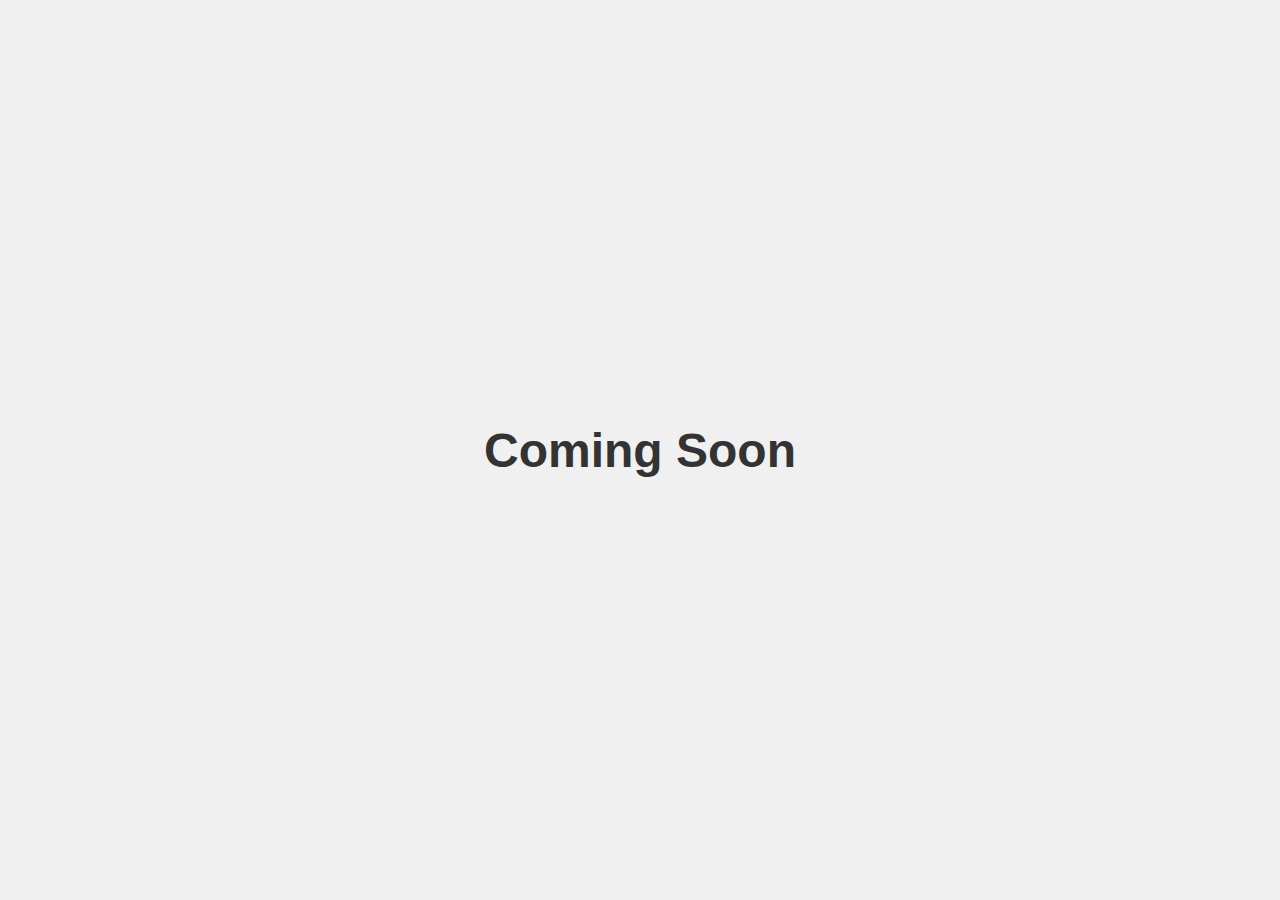
==== index.html @ d252c1e8 "the start!" ====
<!DOCTYPE html>
<html lang="en">
<head>
    <meta charset="UTF-8">
    <meta name="viewport" content="width=device-width, initial-scale=1.0">
    <title>Coming Soon</title>
    <style>
        body {
            display: flex;
            justify-content: center;
            align-items: center;
            height: 100vh;
            margin: 0;
            font-family: Arial, sans-serif;
            background-color: #f0f0f0;
        }
        h1 {
            font-size: 3em;
            color: #333;
        }
    </style>
</head>
<body>
<h1>Coming Soon</h1>
</body>
</html>
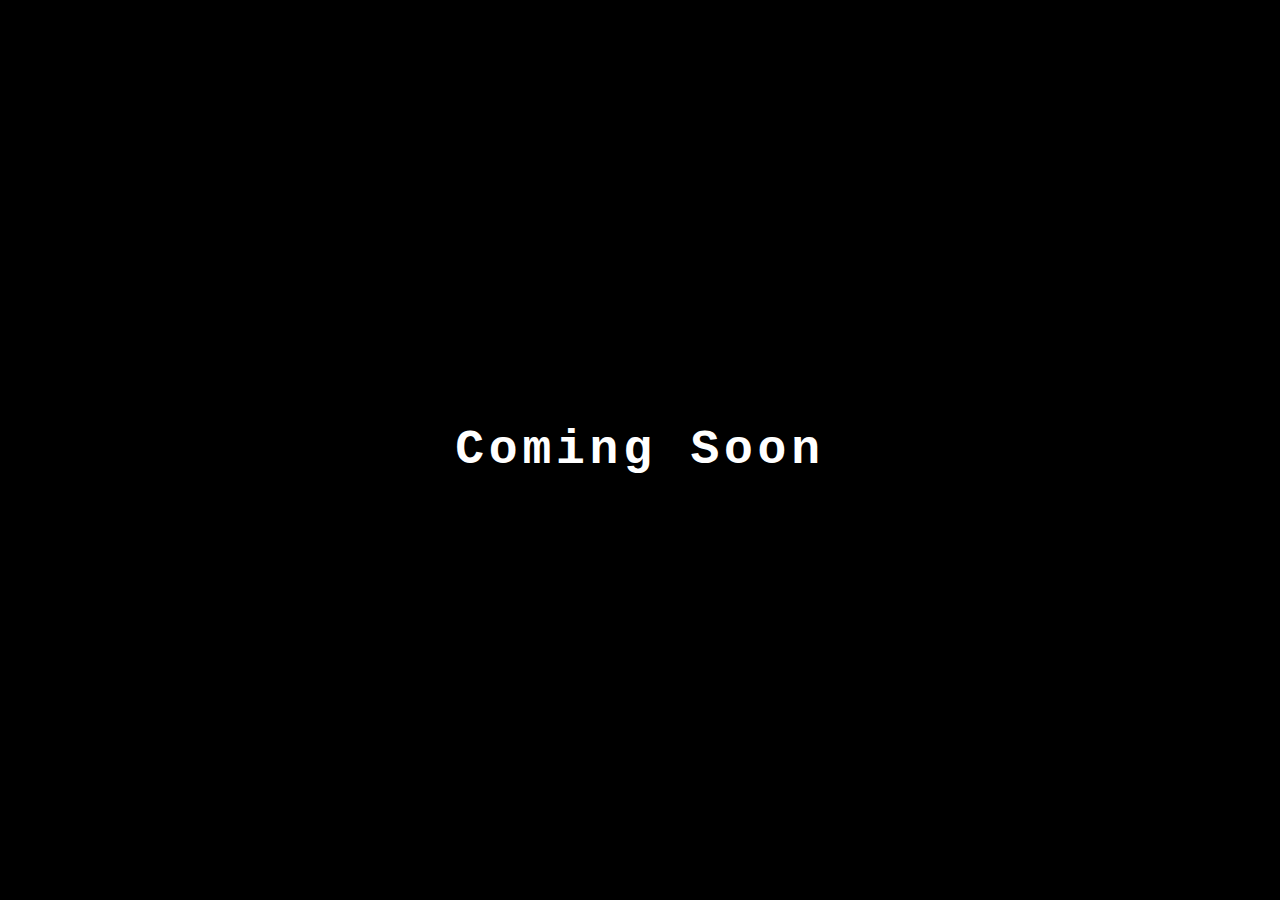
==== commit e67b7212: "update!" ====
--- a/index.html
+++ b/index.html
@@ -5,22 +5,28 @@
     <meta name="viewport" content="width=device-width, initial-scale=1.0">
     <title>Coming Soon</title>
     <style>
-        body {
+        body, html {
+            height: 100%;
+            margin: 0;
+            font-family: 'Courier New', Courier, monospace;
             display: flex;
             justify-content: center;
             align-items: center;
-            height: 100vh;
-            margin: 0;
-            font-family: Arial, sans-serif;
-            background-color: #f0f0f0;
+            background-color: #000;
+            color: white;
+            text-align: center;
         }
+
         h1 {
             font-size: 3em;
-            color: #333;
+            margin: 0;
+            letter-spacing: 0.1em;
         }
     </style>
 </head>
 <body>
-<h1>Coming Soon</h1>
+<div>
+    <h1>Coming Soon</h1>
+</div>
 </body>
 </html>
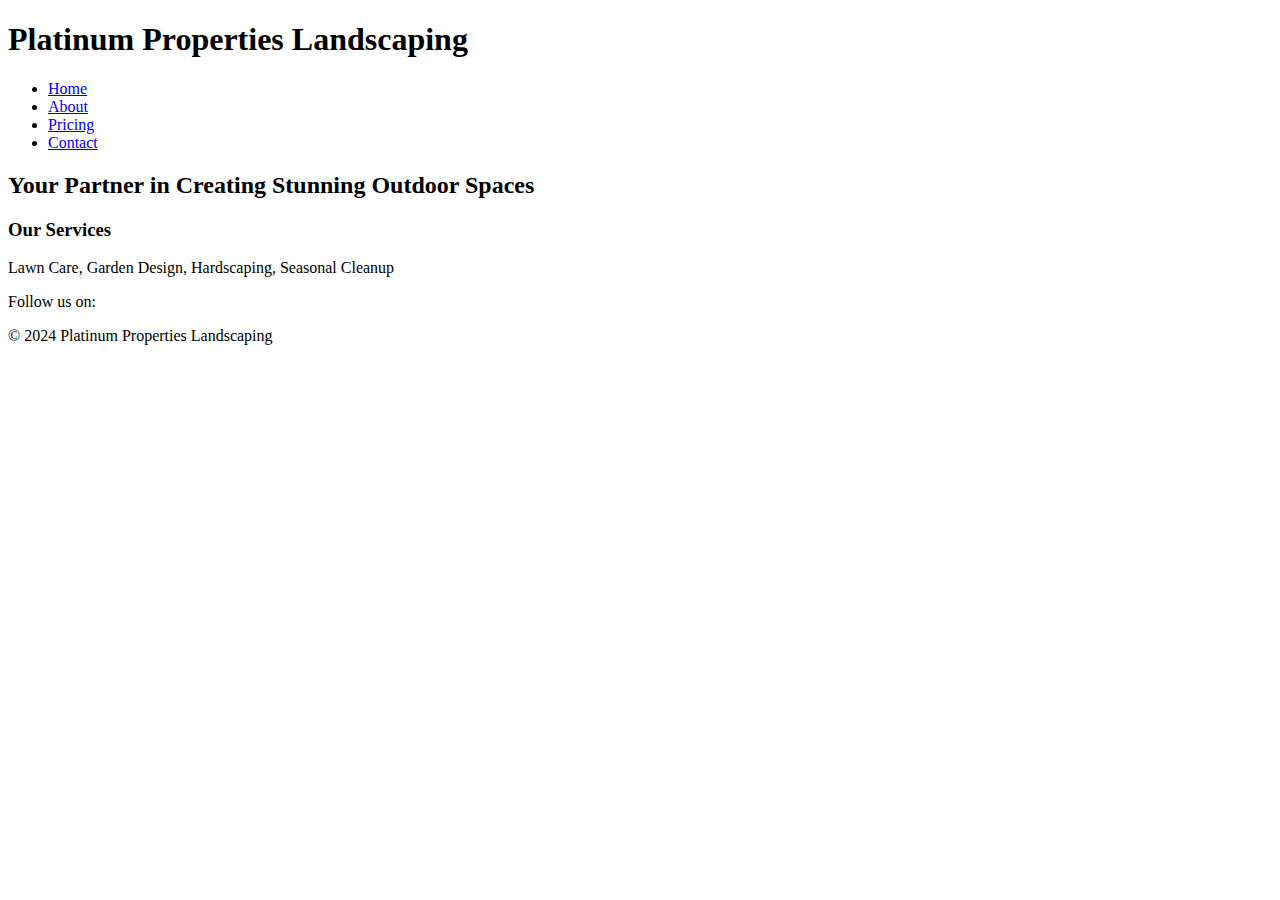
==== commit a6e3ed7f: "Update index.html" ====
--- a/index.html
+++ b/index.html
@@ -3,30 +3,33 @@
 <head>
     <meta charset="UTF-8">
     <meta name="viewport" content="width=device-width, initial-scale=1.0">
-    <title>Coming Soon</title>
-    <style>
-        body, html {
-            height: 100%;
-            margin: 0;
-            font-family: 'Courier New', Courier, monospace;
-            display: flex;
-            justify-content: center;
-            align-items: center;
-            background-color: #000;
-            color: white;
-            text-align: center;
-        }
-
-        h1 {
-            font-size: 3em;
-            margin: 0;
-            letter-spacing: 0.1em;
-        }
-    </style>
+    <title>Platinum Properties Landscaping</title>
+    <link rel="stylesheet" href="styles.css">
 </head>
 <body>
-<div>
-    <h1>Coming Soon</h1>
-</div>
+    <header>
+        <h1>Platinum Properties Landscaping</h1>
+        <nav>
+            <ul>
+                <li><a href="index.html">Home</a></li>
+                <li><a href="about.html">About</a></li>
+                <li><a href="pricing.html">Pricing</a></li>
+                <li><a href="contact.html">Contact</a></li>
+            </ul>
+        </nav>
+    </header>
+    <main>
+        <section class="hero">
+            <h2>Your Partner in Creating Stunning Outdoor Spaces</h2>
+        </section>
+        <section class="services">
+            <h3>Our Services</h3>
+            <p>Lawn Care, Garden Design, Hardscaping, Seasonal Cleanup</p>
+        </section>
+    </main>
+    <footer>
+        <p>Follow us on:</p>
+        <p>&copy; 2024 Platinum Properties Landscaping</p>
+    </footer>
 </body>
 </html>
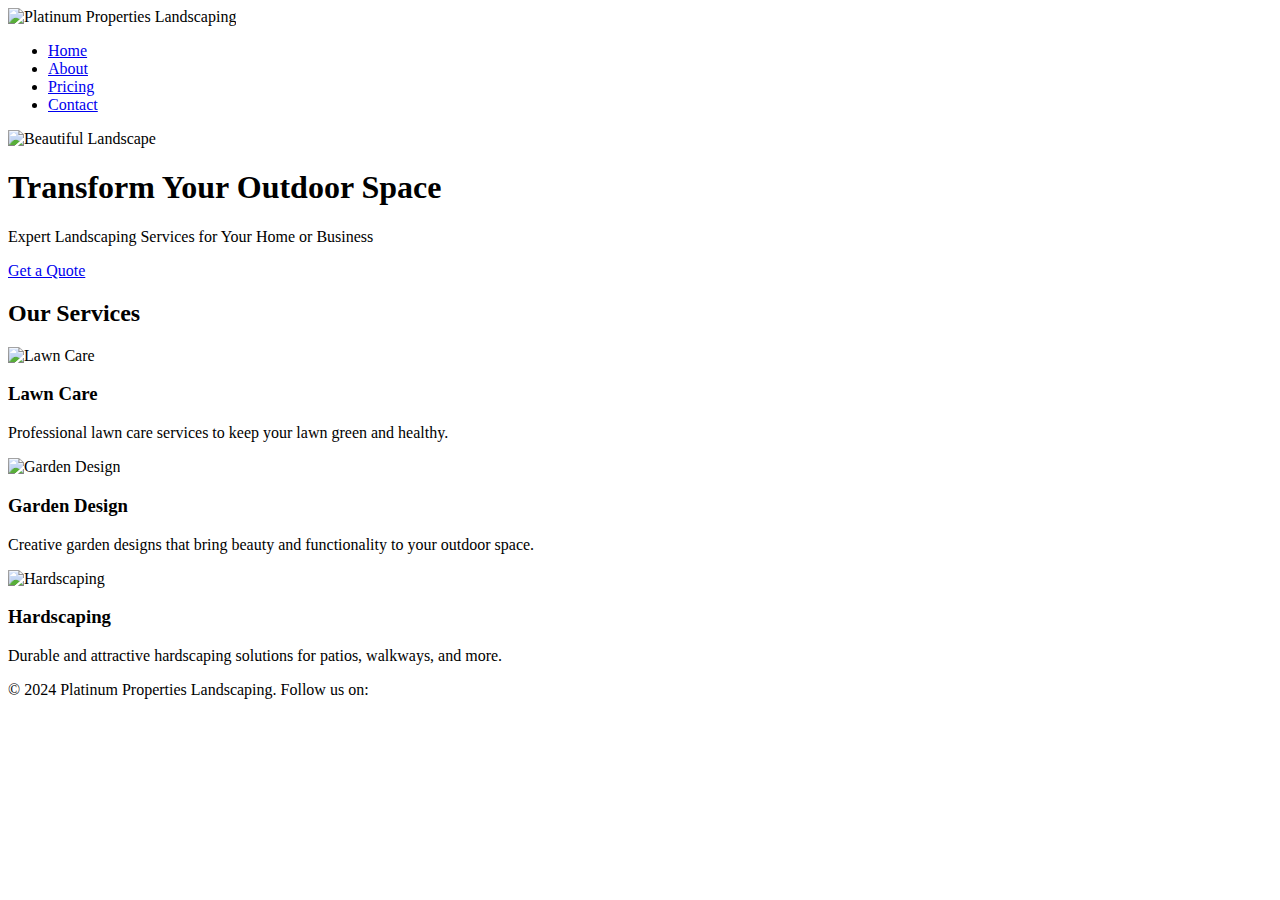
==== commit 74674fd6: "Update index.html" ====
--- a/index.html
+++ b/index.html
@@ -8,7 +8,9 @@
 </head>
 <body>
     <header>
-        <h1>Platinum Properties Landscaping</h1>
+        <div class="logo">
+            <img src="images/logo.png" alt="Platinum Properties Landscaping">
+        </div>
         <nav>
             <ul>
                 <li><a href="index.html">Home</a></li>
@@ -20,16 +22,38 @@
     </header>
     <main>
         <section class="hero">
-            <h2>Your Partner in Creating Stunning Outdoor Spaces</h2>
+            <img src="images/hero.jpg" alt="Beautiful Landscape">
+            <div class="hero-text">
+                <h1>Transform Your Outdoor Space</h1>
+                <p>Expert Landscaping Services for Your Home or Business</p>
+                <a href="contact.html" class="btn">Get a Quote</a>
+            </div>
         </section>
         <section class="services">
-            <h3>Our Services</h3>
-            <p>Lawn Care, Garden Design, Hardscaping, Seasonal Cleanup</p>
+            <h2>Our Services</h2>
+            <div class="service">
+                <img src="images/service1.jpg" alt="Lawn Care">
+                <h3>Lawn Care</h3>
+                <p>Professional lawn care services to keep your lawn green and healthy.</p>
+            </div>
+            <div class="service">
+                <img src="images/service2.jpg" alt="Garden Design">
+                <h3>Garden Design</h3>
+                <p>Creative garden designs that bring beauty and functionality to your outdoor space.</p>
+            </div>
+            <div class="service">
+                <img src="images/service3.jpg" alt="Hardscaping">
+                <h3>Hardscaping</h3>
+                <p>Durable and attractive hardscaping solutions for patios, walkways, and more.</p>
+            </div>
         </section>
     </main>
     <footer>
-        <p>Follow us on:</p>
-        <p>&copy; 2024 Platinum Properties Landscaping</p>
+        <p>&copy; 2024 Platinum Properties Landscaping. Follow us on:</p>
+        <div class="social-links">
+            <!-- Social Media Links -->
+        </div>
     </footer>
+    <script src="script.js"></script>
 </body>
 </html>
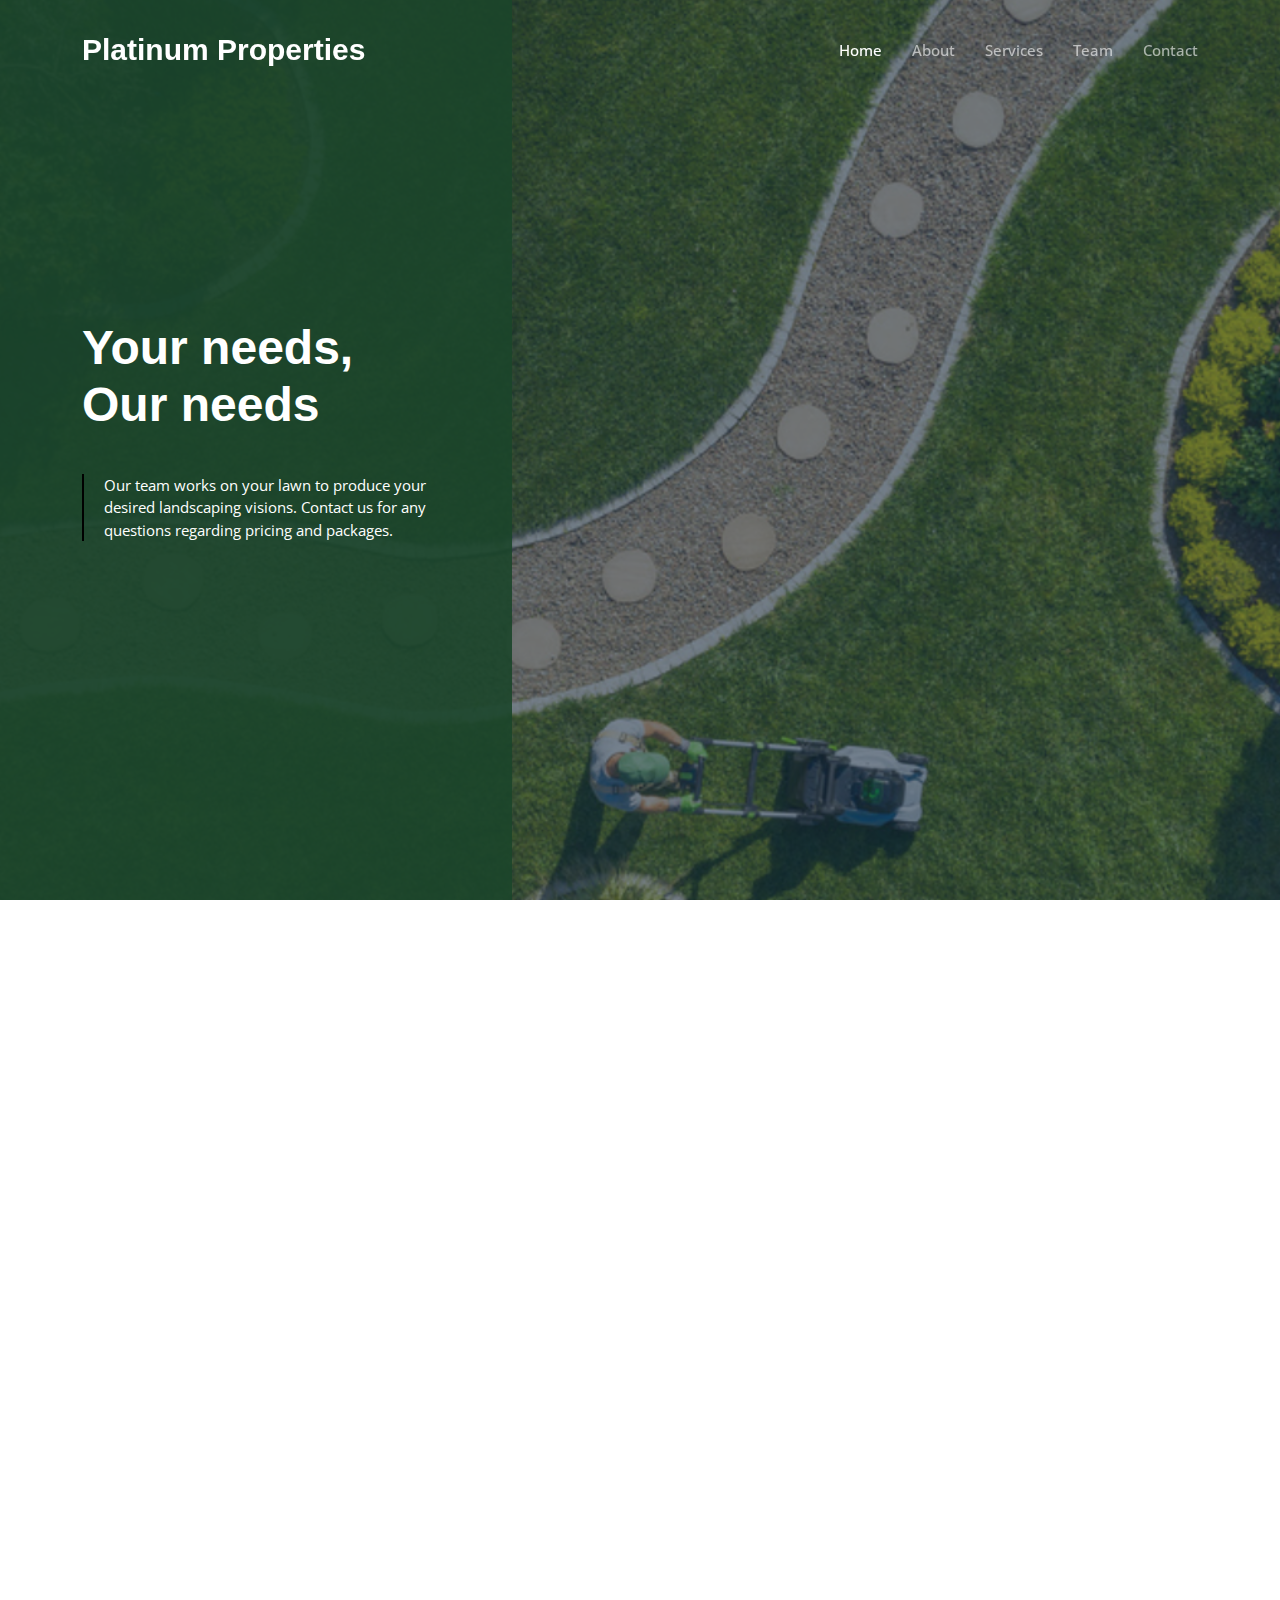
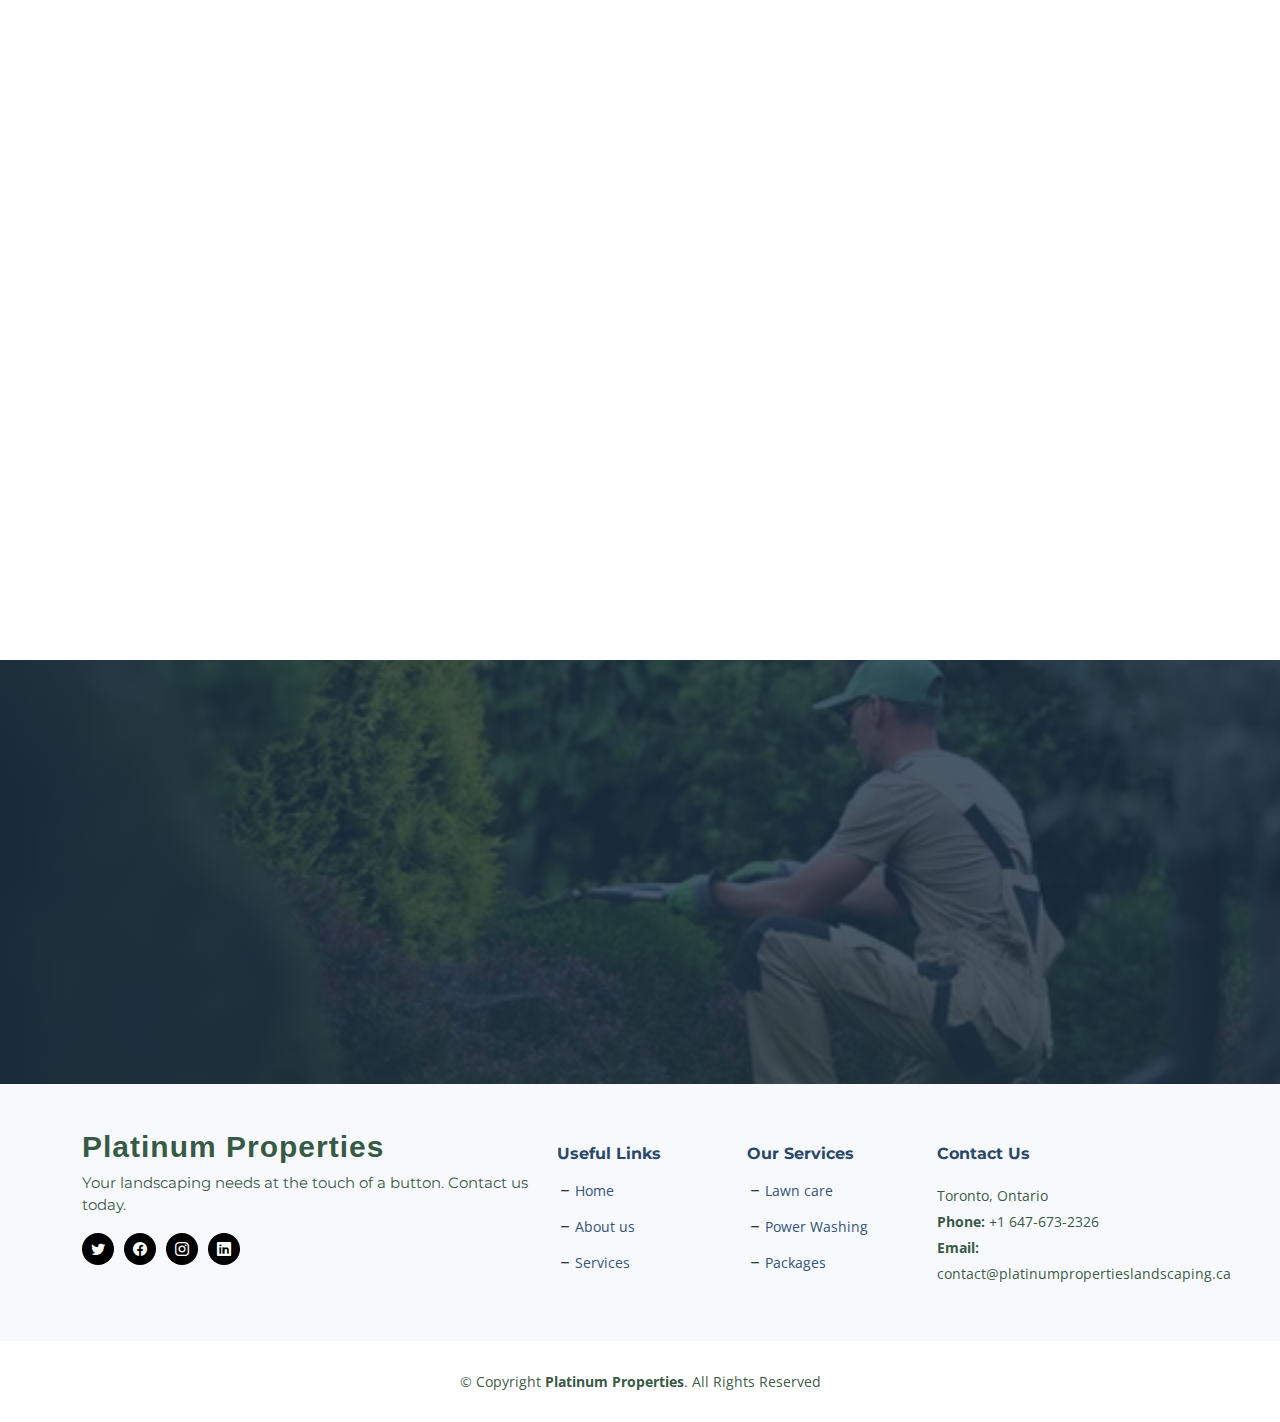
==== commit dd4eaa65: "update!" ====
--- a/index.html
+++ b/index.html
@@ -1,59 +1,319 @@
-<!DOCTYPE html>
-<html lang="en">
-<head>
-    <meta charset="UTF-8">
-    <meta name="viewport" content="width=device-width, initial-scale=1.0">
-    <title>Platinum Properties Landscaping</title>
-    <link rel="stylesheet" href="styles.css">
-</head>
-<body>
-    <header>
-        <div class="logo">
-            <img src="images/logo.png" alt="Platinum Properties Landscaping">
-        </div>
-        <nav>
-            <ul>
-                <li><a href="index.html">Home</a></li>
-                <li><a href="about.html">About</a></li>
-                <li><a href="pricing.html">Pricing</a></li>
-                <li><a href="contact.html">Contact</a></li>
-            </ul>
-        </nav>
-    </header>
-    <main>
-        <section class="hero">
-            <img src="images/hero.jpg" alt="Beautiful Landscape">
-            <div class="hero-text">
-                <h1>Transform Your Outdoor Space</h1>
-                <p>Expert Landscaping Services for Your Home or Business</p>
-                <a href="contact.html" class="btn">Get a Quote</a>
-            </div>
-        </section>
-        <section class="services">
-            <h2>Our Services</h2>
-            <div class="service">
-                <img src="images/service1.jpg" alt="Lawn Care">
-                <h3>Lawn Care</h3>
-                <p>Professional lawn care services to keep your lawn green and healthy.</p>
-            </div>
-            <div class="service">
-                <img src="images/service2.jpg" alt="Garden Design">
-                <h3>Garden Design</h3>
-                <p>Creative garden designs that bring beauty and functionality to your outdoor space.</p>
-            </div>
-            <div class="service">
-                <img src="images/service3.jpg" alt="Hardscaping">
-                <h3>Hardscaping</h3>
-                <p>Durable and attractive hardscaping solutions for patios, walkways, and more.</p>
-            </div>
-        </section>
-    </main>
-    <footer>
-        <p>&copy; 2024 Platinum Properties Landscaping. Follow us on:</p>
-        <div class="social-links">
-            <!-- Social Media Links -->
-        </div>
-    </footer>
-    <script src="script.js"></script>
-</body>
-</html>
+<!DOCTYPE html>
+<html lang="en">
+
+<head>
+  <meta charset="utf-8">
+  <meta content="width=device-width, initial-scale=1.0" name="viewport">
+
+  <title>Platinum Properties Landscaping - Index</title>
+  <meta content="" name="description">
+  <meta content="" name="keywords">
+
+  <!-- Favicons -->
+  <link href="assets/img/platinum-properties-logo-light.png" rel="icon">
+  <link href="assets/img/platinum-properties-logo-light.png" rel="apple-touch-icon">
+
+  <!-- Google Fonts -->
+  <link rel="preconnect" href="https://fonts.googleapis.com">
+  <link rel="preconnect" href="https://fonts.gstatic.com" crossorigin>
+  <link href="https://fonts.googleapis.com/css2?family=Open+Sans:ital,wght@0,300;0,400;0,500;0,600;0,700;1,300;1,400;1,600;1,700&family=Montserrat:ital,wght@0,300;0,400;0,500;0,600;0,700;1,300;1,400;1,500;1,600;1,700&display=swap" rel="stylesheet">
+
+  <!-- Vendor CSS Files -->
+  <link href="assets/vendor/bootstrap/css/bootstrap.min.css" rel="stylesheet">
+  <link href="assets/vendor/bootstrap-icons/bootstrap-icons.css" rel="stylesheet">
+  <link href="assets/vendor/aos/aos.css" rel="stylesheet">
+  <link href="assets/vendor/glightbox/css/glightbox.min.css" rel="stylesheet">
+  <link href="assets/vendor/swiper/swiper-bundle.min.css" rel="stylesheet">
+  <link href="assets/vendor/remixicon/remixicon.css" rel="stylesheet">
+
+  <!-- Template Main CSS File -->
+  <link href="assets/css/main.css" rel="stylesheet">
+
+  <!-- =======================================================
+  * Template Name: Nova
+  * Template URL: https://bootstrapmade.com/nova-bootstrap-business-template/
+  * Updated: Mar 17 2024 with Bootstrap v5.3.3
+  * Author: BootstrapMade.com
+  * License: https://bootstrapmade.com/license/
+  ======================================================== -->
+</head>
+
+<body class="page-index">
+
+<!-- ======= Header ======= -->
+<header id="header" class="header d-flex align-items-center fixed-top">
+  <div class="container-fluid container-xl d-flex align-items-center justify-content-between">
+
+    <a href="index.html" class="logo d-flex align-items-center">
+      <!-- Uncomment the line below if you also wish to use an image logo -->
+      <!-- <img src="assets/img/logo.png" alt=""> -->
+      <h1 class="d-flex align-items-center">Platinum Properties</h1>
+    </a>
+
+    <i class="mobile-nav-toggle mobile-nav-show bi bi-list"></i>
+    <i class="mobile-nav-toggle mobile-nav-hide d-none bi bi-x"></i>
+
+    <nav id="navbar" class="navbar">
+      <ul>
+        <li><a href="index.html" class="active">Home</a></li>
+        <li><a href="about.html">About</a></li>
+        <li><a href="services.html">Services</a></li>
+        <!-- <li><a href="portfolio.html">Portfolio</a></li> -->
+        <li><a href="team.html">Team</a></li>
+        <!-- <li><a href="blog.html">Blog</a></li> -->
+        <!-- <li class="dropdown"><a href="#"><span>Dropdown</span> <i class="bi bi-chevron-down dropdown-indicator"></i></a>
+          <ul>
+            <li><a href="#">Dropdown 1</a></li>
+            <li class="dropdown"><a href="#"><span>Deep Dropdown</span> <i class="bi bi-chevron-down dropdown-indicator"></i></a>
+              <ul>
+                <li><a href="#">Deep Dropdown 1</a></li>
+                <li><a href="#">Deep Dropdown 2</a></li>
+                <li><a href="#">Deep Dropdown 3</a></li>
+                <li><a href="#">Deep Dropdown 4</a></li>
+                <li><a href="#">Deep Dropdown 5</a></li>
+              </ul>
+            </li>
+            <li><a href="#">Dropdown 2</a></li>
+            <li><a href="#">Dropdown 3</a></li>
+            <li><a href="#">Dropdown 4</a></li>
+          </ul>
+        </li> -->
+        <li><a href="contact.html">Contact</a></li>
+      </ul>
+    </nav><!-- .navbar -->
+
+  </div>
+</header><!-- End Header -->
+
+<!-- ======= Hero Section ======= -->
+<section id="hero" class="hero d-flex align-items-center">
+  <div class="container">
+    <div class="row">
+      <div class="col-xl-4">
+        <h2 data-aos="fade-up">Your needs, Our needs</h2>
+        <blockquote data-aos="fade-up" data-aos-delay="100">
+          <p>Our team works on your lawn to produce your desired landscaping visions. Contact us for any questions regarding pricing and packages.</p>
+        </blockquote>
+        <!-- <div class="d-flex" data-aos="fade-up" data-aos-delay="200">
+           <a href="#about" class="btn-get-started">Get Started</a>
+           <a href="https://www.youtube.com/watch?v=LXb3EKWsInQ" class="glightbox btn-watch-video d-flex align-items-center"><i class="bi bi-play-circle"></i><span>Watch Video</span></a>
+         </div> -->
+
+      </div>
+    </div>
+  </div>
+</section><!-- End Hero Section -->
+
+<main id="main">
+
+  <!-- ======= Why Choose Us Section ======= -->
+  <section id="why-us" class="why-us">
+    <div class="container" data-aos="fade-up">
+
+      <div class="section-header">
+        <h2>Why Choose Us</h2>
+
+      </div>
+
+      <div class="row g-0" data-aos="fade-up" data-aos-delay="200">
+
+        <div class="col-xl-5 img-bg" style="background-image: url('assets/img/why-us-bg.jpg')"></div>
+        <div class="col-xl-7 slides  position-relative">
+
+          <div class="slides-1 swiper">
+            <div class="swiper-wrapper">
+
+              <div class="swiper-slide">
+                <div class="item">
+                  <h3 class="mb-3">We meet your needs</h3>
+                  <h4 class="mb-3">Personalized landscaping solutions tailored to your vision and requirements.</h4>
+                  <p>Our team works closely with you to understand your needs and deliver customized landscaping solutions. We believe in creating outdoor spaces that reflect your style and enhance the beauty of your property.</p>
+                </div>
+              </div><!-- End slide item -->
+
+              <div class="swiper-slide">
+                <div class="item">
+                  <h3 class="mb-3">We are 100% eco-friendly</h3>
+                  <h4 class="mb-3">Committed to sustainable practices and eco-friendly solutions.</h4>
+                  <p>At Platinum Properties, we prioritize the environment. Our services include the use of organic products, a set of fully electric tools, and sustainable landscaping practices to ensure your outdoor space is not only beautiful but also eco-friendly.</p>
+                </div>
+              </div><!-- End slide item -->
+
+              <div class="swiper-slide">
+                <div class="item">
+                  <h3 class="mb-3">We offer routine packages</h3>
+                  <h4 class="mb-3">Convenient maintenance packages to keep your landscape pristine.</h4>
+                  <p>We offer a variety of routine maintenance packages to keep your lawn and garden in top condition year-round. From weekly mowing to seasonal clean-ups, our packages are designed to meet your needs and fit your schedule.</p>
+                </div>
+              </div><!-- End slide item -->
+              <!--
+              <div class="swiper-slide">
+                <div class="item">
+                  <h3 class="mb-3">Necessitatibus suscipit non voluptatem quibusdam</h3>
+                  <h4 class="mb-3">Tempora quos est ut quia adipisci ut voluptas. Deleniti laborum soluta nihil est. Eum similique neque autem ut.</h4>
+                  <p>Ut rerum et autem vel. Et rerum molestiae aut sit vel incidunt sit at voluptatem. Saepe dolorem et sed voluptate impedit. Ad et qui sint at qui animi animi rerum.</p>
+                </div>
+              </div> End slide item -->
+
+            </div>
+            <div class="swiper-pagination"></div>
+          </div>
+          <div class="swiper-button-prev"></div>
+          <div class="swiper-button-next"></div>
+        </div>
+
+      </div>
+
+    </div>
+  </section><!-- End Why Choose Us Section -->
+
+  <!-- ======= Our Services Section ======= -->
+  <section id="services-list" class="services-list">
+    <div class="container" data-aos="fade-up">
+
+      <div class="section-header">
+        <h2>Our Services</h2>
+
+      </div>
+
+      <div class="row gy-5">
+
+        <div class="col-lg-4 col-md-6 service-item d-flex" data-aos="fade-up" data-aos-delay="100">
+          <div class="icon flex-shrink-0"><i class="bi bi-briefcase" style="color: #f57813;"></i></div>
+          <div>
+            <h4 class="title"><a href="#" class="stretched-link">Lawn Care</a></h4>
+            <p class="description">Comprehensive lawn care services to keep your lawn healthy and green. Our services include mowing, edge trimming, weed control, and more.</p>
+          </div>
+        </div>
+        <!-- End Service Item -->
+
+        <div class="col-lg-4 col-md-6 service-item d-flex" data-aos="fade-up" data-aos-delay="200">
+          <div class="icon flex-shrink-0"><i class="bi bi-card-checklist" style="color: #15a04a;"></i></div>
+          <div>
+            <h4 class="title"><a href="#" class="stretched-link">Power Washing</a></h4>
+            <p class="description">Restore the cleanliness and appearance of your outdoor surfaces with our power washing services. Ideal for driveways, patios, decks, and more.</p>
+          </div>
+        </div><!-- End Service Item -->
+
+        <div class="col-lg-4 col-md-6 service-item d-flex" data-aos="fade-up" data-aos-delay="300">
+          <div class="icon flex-shrink-0"><i class="bi bi-bar-chart" style="color: #d90769;"></i></div>
+          <div>
+            <h4 class="title"><a href="#" class="stretched-link">Seasonal Packages</a></h4>
+            <p class="description">Keep your property looking its best all season with our seasonal packages. Services include clean-ups, power-washing, and more.</p>
+          </div>
+        </div><!-- End Service Item -->
+
+        <div class="col-lg-4 col-md-6 service-item d-flex" data-aos="fade-up" data-aos-delay="400">
+          <div class="icon flex-shrink-0"><i class="bi bi-binoculars" style="color: #15bfbc;"></i></div>
+          <div>
+            <h4 class="title"><a href="#" class="stretched-link">Landscape Design</a></h4>
+            <p class="description">Transform your outdoor space with our  landscape design services. We create beautiful, functional landscapes that enhance your property's curb appeal.</p>
+          </div>
+        </div><!-- End Service Item -->
+
+      </div>
+
+    </div>
+  </section><!-- End Our Services Section -->
+
+  <!-- ======= Call To Action Section ======= -->
+  <section id="call-to-action" class="call-to-action">
+    <div class="container" data-aos="fade-up">
+      <div class="row justify-content-center">
+        <div class="col-lg-6 text-center">
+          <h3>Get Your Lawn Looking Its Best</h3>
+          <p>Ready to transform your outdoor space? Contact us today to schedule a consultation and learn more about our services. Let's make your landscaping dreams a reality.</p>
+          <a class="cta-btn" href="contact.html">Contact Us</a>
+        </div>
+      </div>
+
+    </div>
+  </section><!-- End Call To Action Section -->
+
+</main><!-- End #main -->
+
+<!-- ======= Footer ======= -->
+<footer id="footer" class="footer">
+
+  <div class="footer-content">
+    <div class="container">
+      <div class="row gy-4">
+        <div class="col-lg-5 col-md-12 footer-info">
+          <a href="index.html" class="logo d-flex align-items-center">
+            <span>Platinum Properties</span>
+          </a>
+          <p>Your landscaping needs at the touch of a button. Contact us today. </p>
+          <div class="social-links d-flex  mt-3">
+            <a href="#" class="twitter"><i class="bi bi-twitter"></i></a>
+            <a href="#" class="facebook"><i class="bi bi-facebook"></i></a>
+            <a href="#" class="instagram"><i class="bi bi-instagram"></i></a>
+            <a href="#" class="linkedin"><i class="bi bi-linkedin"></i></a>
+          </div>
+        </div>
+
+        <div class="col-lg-2 col-6 footer-links">
+          <h4>Useful Links</h4>
+          <ul>
+            <li><i class="bi bi-dash"></i> <a href="#">Home</a></li>
+            <li><i class="bi bi-dash"></i> <a href="#">About us</a></li>
+            <li><i class="bi bi-dash"></i> <a href="#">Services</a></li>
+            <!--<li><i class="bi bi-dash"></i> <a href="#">Terms of service</a></li>
+            <li><i class="bi bi-dash"></i> <a href="#">Privacy policy</a></li> -->
+          </ul>
+        </div>
+
+        <div class="col-lg-2 col-6 footer-links">
+          <h4>Our Services</h4>
+          <ul>
+            <li><i class="bi bi-dash"></i> <a href="services.html">Lawn care</a></li>
+            <li><i class="bi bi-dash"></i> <a href="services.html">Power Washing</a></li>
+            <li><i class="bi bi-dash"></i> <a href="services.html">Packages</a></li>
+            <!-- <li><i class="bi bi-dash"></i> <a href="#">Marketing</a></li>
+            <li><i class="bi bi-dash"></i> <a href="#">Graphic Design</a></li> -->
+          </ul>
+        </div>
+
+        <div class="col-lg-3 col-md-12 footer-contact text-center text-md-start">
+          <h4>Contact Us</h4>
+          <p>
+            Toronto, Ontario <br>
+            <!-- A108 Adam Street <br>
+            New York, NY 535022<br>
+            United States <br><br> -->
+            <strong>Phone:</strong> +1 647-673-2326<br>
+            <strong>Email:</strong> contact@platinumpropertieslandscaping.ca<br>
+          </p>
+
+        </div>
+
+      </div>
+    </div>
+  </div>
+
+  <div class="footer-legal">
+    <div class="container">
+      <div class="copyright">
+        &copy; Copyright <strong><span>Platinum Properties</span></strong>. All Rights Reserved
+      </div>
+    </div>
+  </div>
+</footer><!-- End Footer -->
+
+<a href="#" class="scroll-top d-flex align-items-center justify-content-center"><i class="bi bi-arrow-up-short"></i></a>
+
+<div id="preloader"></div>
+
+<!-- Vendor JS Files -->
+<script src="assets/vendor/bootstrap/js/bootstrap.bundle.min.js"></script>
+<script src="assets/vendor/aos/aos.js"></script>
+<script src="assets/vendor/glightbox/js/glightbox.min.js"></script>
+<script src="assets/vendor/swiper/swiper-bundle.min.js"></script>
+<script src="assets/vendor/isotope-layout/isotope.pkgd.min.js"></script>
+<script src="assets/vendor/php-email-form/validate.js"></script>
+
+<!-- Template Main JS File -->
+<script src="assets/js/main.js"></script>
+
+</body>
+
+</html>
